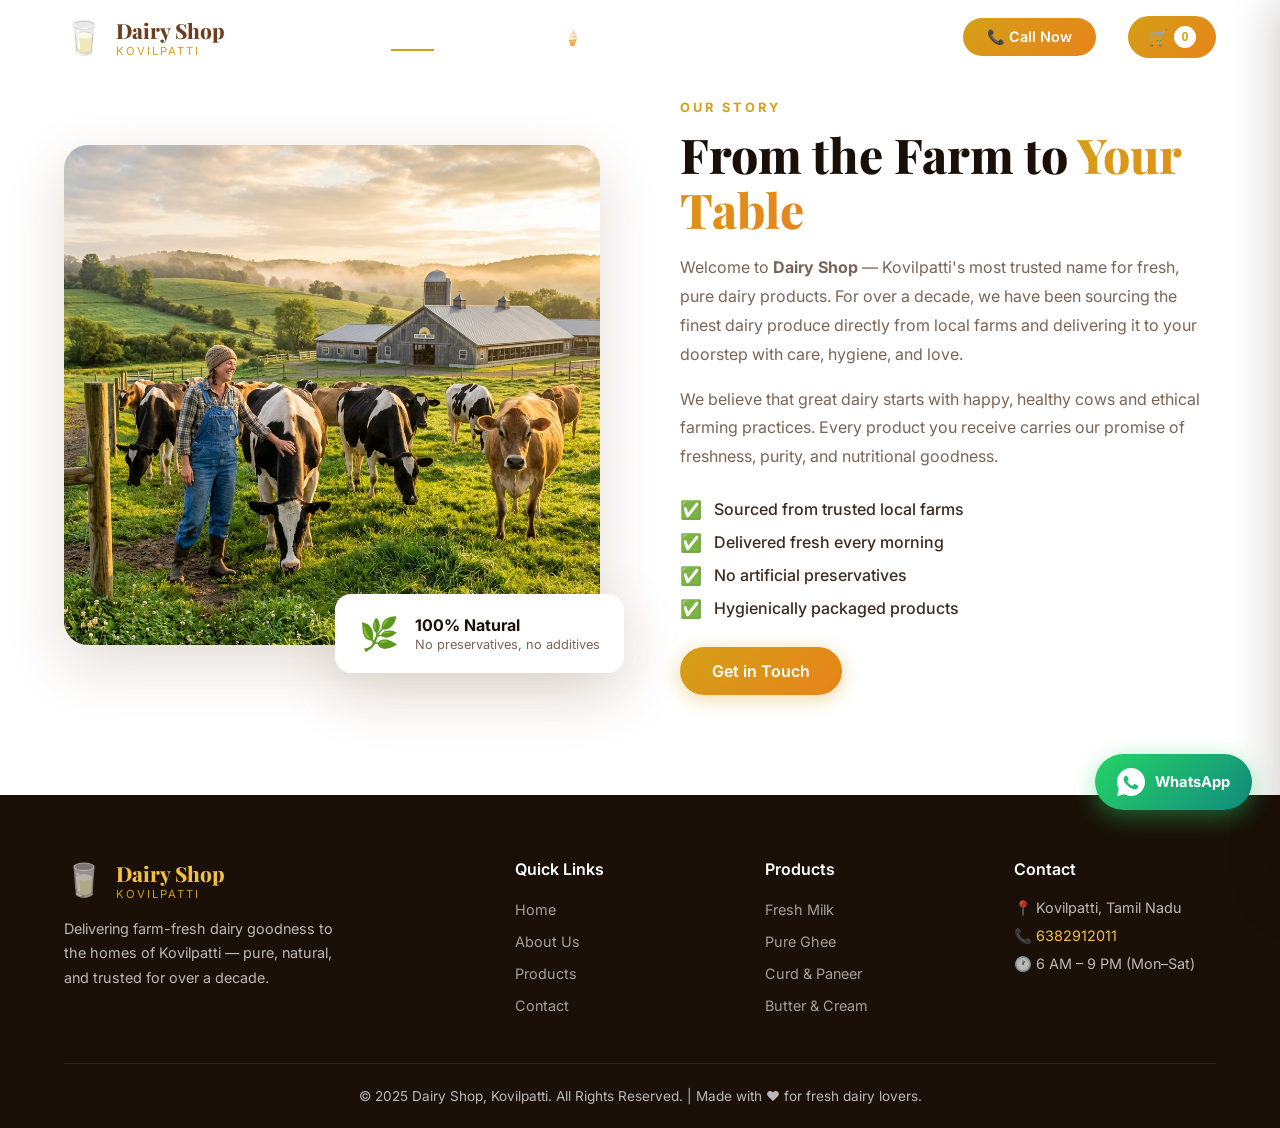
==== about.html @ 4e33db4f "Fix multi-page conversion encoding by manual rewrite" ====
<!DOCTYPE html>
<html lang="en">

<head>
  <meta charset="UTF-8" />
  <meta name="viewport" content="width=device-width, initial-scale=1.0" />
  <meta name="description"
    content="Dairy Shop Kovilpatti – Fresh, Pure & Premium Dairy Products delivered to your doorstep. Milk, Curd, Butter, Ghee, Paneer and more." />
  <title>Dairy Shop – Fresh & Pure | Kovilpatti</title>
  <link rel="preconnect" href="https://fonts.googleapis.com" />
  <link rel="preconnect" href="https://fonts.gstatic.com" crossorigin />
  <link
    href="https://fonts.googleapis.com/css2?family=Playfair+Display:wght@400;600;700;800&family=Inter:wght@300;400;500;600;700&display=swap"
    rel="stylesheet" />
  <link rel="stylesheet" href="style.css" />
</head>

<body>

  <!-- ========== NAVBAR ========== -->
  <header id="navbar" class="navbar">
    <div class="nav-container">
      <div class="nav-logo">
        <span class="logo-icon">🥛</span>
        <div>
          <span class="logo-name">Dairy Shop</span>
          <span class="logo-tagline">Kovilpatti</span>
        </div>
      </div>
      <nav class="nav-links" id="navLinks">
        <a href="index.html" class="nav-link">Home</a>
        <a href="about.html" class="nav-link active">About</a>
        <a href="products.html" class="nav-link">Products</a>
        <a href="icecream.html" class="nav-link">🍦 Ice Cream</a>
        <a href="why-us.html" class="nav-link">Why Us</a>
        <a href="testimonials.html" class="nav-link">Reviews</a>
        <a href="contact.html" class="nav-link">Contact</a>
      </nav>
      <a href="tel:6382912011" class="nav-cta" id="navCallBtn">📞 Call Now</a>
      <button class="cart-nav-btn" id="cartNavBtn" aria-label="View Cart">
        🛒 <span class="cart-count" id="cartCount">0</span>
      </button>
      <button class="hamburger" id="hamburger" aria-label="Toggle menu">
        <span></span><span></span><span></span>
      </button>
    </div>
  </header>

  <!-- ========== ABOUT ========== -->
  <section class="about" id="about">
    <div class="container">
      <div class="about-grid">
        <div class="about-image-wrap">
          <img src="about.png" alt="Happy cows at sunrise on a lush green farm" class="about-img" />
          <div class="about-card floating-card">
            <span class="card-icon">🌿</span>
            <div>
              <strong>100% Natural</strong>
              <p>No preservatives, no additives</p>
            </div>
          </div>
        </div>
        <div class="about-content">
          <div class="section-label">Our Story</div>
          <h2 class="section-title">From the Farm to <span class="gradient-text">Your Table</span></h2>
          <p class="about-text">
            Welcome to <strong>Dairy Shop</strong> — Kovilpatti's most trusted name for fresh, pure dairy products.
            For over a decade, we have been sourcing the finest dairy produce directly from local farms and
            delivering it to your doorstep with care, hygiene, and love.
          </p>
          <p class="about-text">
            We believe that great dairy starts with happy, healthy cows and ethical farming practices.
            Every product you receive carries our promise of freshness, purity, and nutritional goodness.
          </p>
          <div class="about-features">
            <div class="feature-item">
              <span class="feature-icon">✅</span>
              <span>Sourced from trusted local farms</span>
            </div>
            <div class="feature-item">
              <span class="feature-icon">✅</span>
              <span>Delivered fresh every morning</span>
            </div>
            <div class="feature-item">
              <span class="feature-icon">✅</span>
              <span>No artificial preservatives</span>
            </div>
            <div class="feature-item">
              <span class="feature-icon">✅</span>
              <span>Hygienically packaged products</span>
            </div>
          </div>
          <a href="contact.html" class="btn btn-primary">Get in Touch</a>
        </div>
      </div>
    </div>
  </section>

  <!-- ========== FOOTER ========== -->
  <footer class="footer">
    <div class="container">
      <div class="footer-top">
        <div class="footer-brand">
          <div class="nav-logo">
            <span class="logo-icon">🥛</span>
            <div>
              <span class="logo-name">Dairy Shop</span>
              <span class="logo-tagline">Kovilpatti</span>
            </div>
          </div>
          <p>Delivering farm-fresh dairy goodness to the homes of Kovilpatti — pure, natural, and trusted for over a
            decade.</p>
        </div>
        <div class="footer-links">
          <h4>Quick Links</h4>
          <ul>
            <li><a href="index.html">Home</a></li>
            <li><a href="about.html">About Us</a></li>
            <li><a href="products.html">Products</a></li>
            <li><a href="contact.html">Contact</a></li>
          </ul>
        </div>
        <div class="footer-links">
          <h4>Products</h4>
          <ul>
            <li><a href="products.html">Fresh Milk</a></li>
            <li><a href="products.html">Pure Ghee</a></li>
            <li><a href="products.html">Curd & Paneer</a></li>
            <li><a href="products.html">Butter & Cream</a></li>
          </ul>
        </div>
        <div class="footer-contact">
          <h4>Contact</h4>
          <p>📍 Kovilpatti, Tamil Nadu</p>
          <p>📞 <a href="tel:6382912011">6382912011</a></p>
          <p>🕐 6 AM – 9 PM (Mon–Sat)</p>
        </div>
      </div>
      <div class="footer-bottom">
        <p>© 2025 Dairy Shop, Kovilpatti. All Rights Reserved. | Made with ❤️ for fresh dairy lovers.</p>
      </div>
    </div>
  </footer>

  <!-- Scroll to Top -->
  <button class="scroll-top" id="scrollTop" aria-label="Scroll to top">↑</button>

  <!-- WhatsApp Floating Button -->
  <a href="https://wa.me/916382912011" target="_blank" rel="noopener noreferrer" class="whatsapp-fab" id="whatsappFab"
    aria-label="Chat on WhatsApp">
    <svg viewBox="0 0 32 32" width="28" height="28" fill="white" xmlns="http://www.w3.org/2000/svg">
      <path
        d="M16 0C7.163 0 0 7.163 0 16c0 2.822.737 5.47 2.027 7.774L0 32l8.476-2.002A15.94 15.94 0 0016 32c8.837 0 16-7.163 16-16S24.837 0 16 0zm8.006 22.392c-.337.947-1.966 1.814-2.71 1.927-.718.108-1.618.153-2.609-.164-.601-.195-1.373-.453-2.36-.888-4.15-1.81-6.862-5.997-7.07-6.278-.206-.28-1.68-2.235-1.68-4.262s1.063-3.027 1.44-3.44c.376-.412.822-.515 1.096-.515.275 0 .549.003.789.013.253.012.593-.096.928.708.337.815 1.144 2.81 1.245 3.013.1.205.167.443.033.715-.134.274-.2.443-.4.681-.2.24-.42.534-.599.717-.2.2-.408.416-.175.816.234.4 1.04 1.714 2.233 2.776 1.533 1.365 2.825 1.788 3.226 1.99.4.202.633.168.867-.1.234-.267 1.006-1.172 1.274-1.574.267-.4.534-.334.9-.2.367.134 2.334 1.1 2.734 1.3.4.2.666.3.766.467.1.168.1.967-.237 1.9z" />
    </svg>
    <span>WhatsApp</span>
  </a>

  <!-- Order Cart Panel -->
  <div class="cart-overlay" id="cartOverlay"></div>
  <div class="cart-panel" id="cartPanel">
    <div class="cart-panel-header">
      <h3>🛒 Your Order</h3>
      <button class="cart-close-btn" id="cartCloseBtn" aria-label="Close cart">✕</button>
    </div>
    <div class="cart-panel-body">
      <div class="cart-empty" id="cartEmpty">
        <div class="cart-empty-icon">🛒</div>
        <p>Your cart is empty!<br />Add products to order via WhatsApp.</p>
      </div>
      <ul class="cart-items-list" id="cartItemsList"></ul>
    </div>
    <div class="cart-panel-footer" id="cartPanelFooter" style="display:none">
      <div class="cart-name-group">
        <label for="cartCustomerName">Your Name</label>
        <input type="text" id="cartCustomerName" placeholder="e.g. Ravi Kumar" />
      </div>
      <div class="cart-name-group">
        <label for="cartCustomerPhone">Your Phone</label>
        <input type="tel" id="cartCustomerPhone" placeholder="e.g. 9876543210" />
      </div>
      <button class="cart-whatsapp-btn" id="cartWhatsappBtn">
        <svg viewBox="0 0 32 32" width="20" height="20" fill="white" xmlns="http://www.w3.org/2000/svg">
          <path
            d="M16 0C7.163 0 0 7.163 0 16c0 2.822.737 5.47 2.027 7.774L0 32l8.476-2.002A15.94 15.94 0 0016 32c8.837 0 16-7.163 16-16S24.837 0 16 0zm8.006 22.392c-.337.947-1.966 1.814-2.71 1.927-.718.108-1.618.153-2.609-.164-.601-.195-1.373-.453-2.36-.888-4.15-1.81-6.862-5.997-7.07-6.278-.206-.28-1.68-2.235-1.68-4.262s1.063-3.027 1.44-3.44c.376-.412.822-.515 1.096-.515.275 0 .549.003.789.013.253.012.593-.096.928.708.337.815 1.144 2.81 1.245 3.013.1.205.167.443.033.715-.134.274-.2.443-.4.681-.2.24-.42.534-.599.717-.2.2-.408.416-.175.816.234.4 1.04 1.714 2.233 2.776 1.533 1.365 2.825 1.788 3.226 1.99.4.202.633.168.867-.1.234-.267 1.006-1.172 1.274-1.574.267-.4.534-.334.9-.2.367.134 2.334 1.1 2.734 1.3.4.2.666.3.766.467.1.168.1.967-.237 1.9z" />
        </svg>
        Order on WhatsApp
      </button>
      <button class="cart-clear-btn" id="cartClearBtn">🗑️ Clear Cart</button>
    </div>
  </div>

  <script src="script.js"></script>
</body>

</html>
---- style.css ----
@import url('https://fonts.googleapis.com/css2?family=Playfair+Display:wght@400;600;700;800&family=Inter:wght@300;400;500;600;700&display=swap');

*, *::before, *::after { box-sizing: border-box; margin: 0; padding: 0; }

:root {
  --cream: #fffbf2;
  --warm: #f5e6c8;
  --gold: #d4a017;
  --gold-light: #f0c040;
  --brown: #6b3f1e;
  --dark: #1a1008;
  --text: #3d2b1f;
  --muted: #7a6555;
  --white: #ffffff;
  --green: #2d6a4f;
  --radius: 16px;
  --shadow: 0 8px 32px rgba(107,63,30,0.12);
  --shadow-lg: 0 20px 60px rgba(107,63,30,0.18);
}

html { scroll-behavior: smooth; }

body {
  font-family: 'Inter', sans-serif;
  background: var(--cream);
  color: var(--text);
  overflow-x: hidden;
}

/* SCROLLBAR */
::-webkit-scrollbar { width: 6px; }
::-webkit-scrollbar-track { background: var(--warm); }
::-webkit-scrollbar-thumb { background: var(--gold); border-radius: 3px; }

/* UTILITIES */
.container { max-width: 1200px; margin: 0 auto; padding: 0 24px; }
.gradient-text { background: linear-gradient(135deg, var(--gold), #e8831a); -webkit-background-clip: text; -webkit-text-fill-color: transparent; background-clip: text; }
.section-label { font-size: 0.8rem; font-weight: 700; letter-spacing: 3px; text-transform: uppercase; color: var(--gold); margin-bottom: 12px; }
.section-title { font-family: 'Playfair Display', serif; font-size: clamp(2rem, 4vw, 3rem); font-weight: 800; line-height: 1.15; margin-bottom: 16px; color: var(--dark); }
.section-subtitle { font-size: 1.05rem; color: var(--muted); max-width: 540px; margin: 0 auto; }
.section-header { text-align: center; margin-bottom: 56px; }
.btn { display: inline-flex; align-items: center; gap: 8px; padding: 14px 32px; border-radius: 50px; font-size: 1rem; font-weight: 600; text-decoration: none; cursor: pointer; transition: all 0.3s ease; border: none; }
.btn-primary { background: linear-gradient(135deg, var(--gold), #e8831a); color: var(--white); box-shadow: 0 4px 20px rgba(212,160,23,0.4); }
.btn-primary:hover { transform: translateY(-3px); box-shadow: 0 8px 30px rgba(212,160,23,0.5); }
.btn-outline { background: transparent; color: var(--white); border: 2px solid rgba(255,255,255,0.6); backdrop-filter: blur(8px); }
.btn-outline:hover { background: rgba(255,255,255,0.15); transform: translateY(-3px); }
.full-width { width: 100%; justify-content: center; }

/* NAVBAR */
.navbar { position: fixed; top: 0; left: 0; right: 0; z-index: 1000; padding: 16px 0; transition: all 0.4s ease; }
.navbar.scrolled { background: rgba(255,251,242,0.95); backdrop-filter: blur(20px); box-shadow: var(--shadow); padding: 10px 0; }
.nav-container { max-width: 1200px; margin: 0 auto; padding: 0 24px; display: flex; align-items: center; gap: 32px; }
.nav-logo { display: flex; align-items: center; gap: 12px; text-decoration: none; margin-right: auto; }
.logo-icon { font-size: 2rem; }
.logo-name { display: block; font-family: 'Playfair Display', serif; font-size: 1.3rem; font-weight: 800; color: var(--brown); }
.logo-tagline { display: block; font-size: 0.7rem; letter-spacing: 2px; text-transform: uppercase; color: var(--gold); }
.nav-links { display: flex; gap: 32px; }
.nav-link { text-decoration: none; font-size: 0.95rem; font-weight: 500; color: var(--text); transition: color 0.3s; position: relative; }
.navbar:not(.scrolled) .nav-link { color: rgba(255,255,255,0.85); }
.nav-link::after { content: ''; position: absolute; bottom: -4px; left: 0; width: 0; height: 2px; background: var(--gold); transition: width 0.3s; }
.nav-link:hover::after, .nav-link.active::after { width: 100%; }
.nav-cta { background: linear-gradient(135deg, var(--gold), #e8831a); color: white; padding: 10px 24px; border-radius: 50px; text-decoration: none; font-weight: 600; font-size: 0.9rem; transition: all 0.3s; }
.nav-cta:hover { transform: translateY(-2px); box-shadow: 0 6px 20px rgba(212,160,23,0.4); }
.hamburger { display: none; flex-direction: column; gap: 5px; cursor: pointer; background: none; border: none; padding: 4px; }
.hamburger span { width: 26px; height: 2px; background: var(--gold); border-radius: 2px; transition: all 0.3s; }

/* HERO */
.hero { position: relative; min-height: 100vh; display: flex; align-items: center; overflow: hidden; }
.hero-bg-img { position: absolute; inset: 0; width: 100%; height: 100%; object-fit: cover; }
.hero-bg-overlay { position: absolute; inset: 0; background: linear-gradient(135deg, rgba(26,16,8,0.8) 0%, rgba(107,63,30,0.6) 60%, rgba(26,16,8,0.4) 100%); z-index: 1; }
.hero-content { position: relative; z-index: 2; max-width: 1200px; margin: 0 auto; padding: 120px 24px 80px; }
.hero-badge { display: inline-flex; align-items: center; gap: 8px; background: rgba(255,255,255,0.12); backdrop-filter: blur(12px); border: 1px solid rgba(255,255,255,0.2); color: white; padding: 8px 20px; border-radius: 50px; font-size: 0.85rem; font-weight: 600; letter-spacing: 1px; margin-bottom: 24px; }
.badge-dot { width: 8px; height: 8px; background: #4ade80; border-radius: 50%; animation: pulse 1.5s ease-in-out infinite; }
@keyframes pulse { 0%,100%{opacity:1;transform:scale(1)} 50%{opacity:0.6;transform:scale(1.3)} }
.hero-title { font-family: 'Playfair Display', serif; font-size: clamp(3rem, 7vw, 5.5rem); font-weight: 800; color: white; line-height: 1.1; margin-bottom: 24px; }
.hero-subtitle { font-size: 1.2rem; color: rgba(255,255,255,0.8); max-width: 520px; line-height: 1.7; margin-bottom: 40px; }
.hero-buttons { display: flex; gap: 16px; flex-wrap: wrap; margin-bottom: 56px; }
.hero-stats { display: flex; align-items: center; gap: 32px; }
.stat-number { display: block; font-family: 'Playfair Display', serif; font-size: 2rem; font-weight: 800; color: var(--gold-light); }
.stat-label { font-size: 0.8rem; color: rgba(255,255,255,0.7); text-transform: uppercase; letter-spacing: 1px; }
.stat-divider { width: 1px; height: 40px; background: rgba(255,255,255,0.3); }
.hero-scroll-indicator { position: absolute; bottom: 32px; left: 50%; transform: translateX(-50%); z-index: 2; text-align: center; color: rgba(255,255,255,0.6); font-size: 0.8rem; letter-spacing: 2px; }
.scroll-arrow { font-size: 1.2rem; animation: bounce 1.5s infinite; margin-top: 4px; }
@keyframes bounce { 0%,100%{transform:translateY(0)} 50%{transform:translateY(6px)} }

/* MARQUEE */
.marquee-strip { background: linear-gradient(135deg, var(--brown), #8b4513); padding: 16px 0; overflow: hidden; }
.marquee-track { display: flex; gap: 48px; animation: marquee 25s linear infinite; white-space: nowrap; }
.marquee-track span { color: var(--gold-light); font-weight: 600; font-size: 0.95rem; letter-spacing: 1px; flex-shrink: 0; }
@keyframes marquee { from{transform:translateX(0)} to{transform:translateX(-50%)} }

/* ABOUT */
.about { padding: 100px 0; background: var(--white); }
.about-grid { display: grid; grid-template-columns: 1fr 1fr; gap: 80px; align-items: center; }
.about-image-wrap { position: relative; }
.about-img { width: 100%; border-radius: 24px; object-fit: cover; height: 500px; box-shadow: var(--shadow-lg); }
.floating-card { position: absolute; bottom: -24px; right: -24px; background: white; border-radius: 16px; padding: 20px 24px; display: flex; align-items: center; gap: 16px; box-shadow: var(--shadow-lg); animation: float 3s ease-in-out infinite; }
@keyframes float { 0%,100%{transform:translateY(0)} 50%{transform:translateY(-8px)} }
.card-icon { font-size: 2rem; }
.floating-card strong { display: block; font-size: 1rem; color: var(--dark); }
.floating-card p { font-size: 0.8rem; color: var(--muted); margin-top: 2px; }
.about-text { color: var(--muted); line-height: 1.8; margin-bottom: 16px; }
.about-features { display: flex; flex-direction: column; gap: 12px; margin: 28px 0; }
.feature-item { display: flex; align-items: center; gap: 12px; font-weight: 500; }
.feature-icon { font-size: 1.1rem; }

/* PRODUCTS */
.products { padding: 100px 0; background: var(--cream); }
.product-filters { display: flex; justify-content: center; gap: 12px; flex-wrap: wrap; margin-bottom: 48px; }
.filter-btn { padding: 10px 24px; border-radius: 50px; border: 2px solid var(--warm); background: white; color: var(--muted); font-weight: 600; cursor: pointer; transition: all 0.3s; font-size: 0.9rem; }
.filter-btn.active, .filter-btn:hover { background: linear-gradient(135deg, var(--gold), #e8831a); border-color: transparent; color: white; box-shadow: 0 4px 16px rgba(212,160,23,0.35); }
.products-grid { display: grid; grid-template-columns: repeat(auto-fill, minmax(260px, 1fr)); gap: 28px; }
.product-card { background: white; border-radius: var(--radius); overflow: hidden; box-shadow: var(--shadow); transition: all 0.4s ease; border: 1px solid rgba(212,160,23,0.1); }
.product-card:hover { transform: translateY(-8px); box-shadow: var(--shadow-lg); }
.product-card.hidden { display: none; }
.product-img-wrap { position: relative; background: linear-gradient(135deg, var(--warm), #fdebd0); height: 180px; display: flex; align-items: center; justify-content: center; }
.product-emoji { font-size: 4.5rem; filter: drop-shadow(0 4px 8px rgba(0,0,0,0.1)); transition: transform 0.3s; }
.product-card:hover .product-emoji { transform: scale(1.12) rotate(-3deg); }
.product-badge { position: absolute; top: 12px; right: 12px; background: linear-gradient(135deg, var(--gold), #e8831a); color: white; font-size: 0.72rem; font-weight: 700; padding: 4px 12px; border-radius: 50px; letter-spacing: 0.5px; }
.new-badge { background: linear-gradient(135deg, #2d6a4f, #40916c) !important; }
.product-info { padding: 20px; }
.product-info h3 { font-family: 'Playfair Display', serif; font-size: 1.1rem; font-weight: 700; margin-bottom: 8px; color: var(--dark); }
.product-info p { font-size: 0.88rem; color: var(--muted); line-height: 1.6; margin-bottom: 14px; }
.product-tags { display: flex; gap: 8px; flex-wrap: wrap; }
.tag { background: var(--warm); color: var(--brown); font-size: 0.72rem; font-weight: 600; padding: 4px 12px; border-radius: 50px; }

/* WHY US */
.why-us { padding: 100px 0; background: linear-gradient(135deg, var(--brown) 0%, #3d1a0a 100%); position: relative; overflow: hidden; }
.why-us::before { content: ''; position: absolute; inset: 0; background: url("data:image/svg+xml,%3Csvg width='60' height='60' viewBox='0 0 60 60' xmlns='http://www.w3.org/2000/svg'%3E%3Cg fill='none' fill-rule='evenodd'%3E%3Cg fill='%23ffffff' fill-opacity='0.03'%3E%3Ccircle cx='30' cy='30' r='4'/%3E%3C/g%3E%3C/g%3E%3C/svg%3E"); }
.why-us .section-label { color: var(--gold-light); }
.why-us .section-title { color: white; }
.why-grid { display: grid; grid-template-columns: repeat(3, 1fr); gap: 28px; position: relative; }
.why-card { background: rgba(255,255,255,0.06); backdrop-filter: blur(12px); border: 1px solid rgba(255,255,255,0.1); border-radius: var(--radius); padding: 36px 28px; text-align: center; transition: all 0.4s ease; }
.why-card:hover { background: rgba(255,255,255,0.12); transform: translateY(-6px); border-color: rgba(212,160,23,0.4); }
.why-icon { font-size: 2.8rem; margin-bottom: 20px; display: block; }
.why-card h3 { font-family: 'Playfair Display', serif; font-size: 1.2rem; color: white; margin-bottom: 12px; font-weight: 700; }
.why-card p { font-size: 0.9rem; color: rgba(255,255,255,0.65); line-height: 1.7; }

/* TESTIMONIALS */
.testimonials { padding: 100px 0; background: var(--white); }
.testimonials-track { position: relative; min-height: 220px; }
.testimonial-card { display: none; background: var(--cream); border-radius: 24px; padding: 40px; border: 1px solid var(--warm); box-shadow: var(--shadow); max-width: 700px; margin: 0 auto; animation: fadeIn 0.5s ease; }
.testimonial-card.active { display: block; }
@keyframes fadeIn { from{opacity:0;transform:translateY(12px)} to{opacity:1;transform:translateY(0)} }
.stars { color: var(--gold); font-size: 1.4rem; margin-bottom: 16px; }
.review-text { font-size: 1.1rem; color: var(--text); line-height: 1.8; font-style: italic; margin-bottom: 24px; }
.reviewer { display: flex; align-items: center; gap: 16px; }
.reviewer-avatar { width: 48px; height: 48px; background: linear-gradient(135deg, var(--gold), #e8831a); border-radius: 50%; display: flex; align-items: center; justify-content: center; color: white; font-size: 1.3rem; font-weight: 700; }
.reviewer strong { display: block; font-size: 1rem; color: var(--dark); }
.reviewer span { font-size: 0.85rem; color: var(--muted); }
.testimonial-dots { display: flex; justify-content: center; gap: 10px; margin-top: 32px; }
.dot { width: 10px; height: 10px; border-radius: 50%; background: var(--warm); cursor: pointer; transition: all 0.3s; border: 2px solid transparent; }
.dot.active { background: var(--gold); transform: scale(1.3); }

/* CONTACT */
.contact { padding: 100px 0; background: var(--cream); }
.contact-grid { display: grid; grid-template-columns: 1fr 1.4fr; gap: 60px; align-items: start; }
.contact-info { display: flex; flex-direction: column; gap: 20px; }
.contact-card { background: white; border-radius: var(--radius); padding: 24px; display: flex; align-items: center; gap: 20px; box-shadow: var(--shadow); border: 1px solid var(--warm); transition: all 0.3s; }
.contact-card:hover { transform: translateX(6px); border-color: var(--gold); }
.contact-icon { font-size: 2rem; width: 52px; height: 52px; background: var(--warm); border-radius: 12px; display: flex; align-items: center; justify-content: center; }
.contact-card h4 { font-size: 0.85rem; text-transform: uppercase; letter-spacing: 1px; color: var(--gold); margin-bottom: 4px; font-weight: 700; }
.contact-card p, .contact-card a { color: var(--text); font-size: 0.95rem; text-decoration: none; line-height: 1.6; }
.contact-card a:hover { color: var(--gold); }
.contact-form-wrap { background: white; border-radius: 24px; padding: 48px; box-shadow: var(--shadow-lg); }
.contact-form-wrap h3 { font-family: 'Playfair Display', serif; font-size: 1.8rem; color: var(--dark); margin-bottom: 32px; }
.form-group { margin-bottom: 20px; }
.form-group label { display: block; font-size: 0.88rem; font-weight: 600; color: var(--text); margin-bottom: 8px; }
.form-group input, .form-group textarea { width: 100%; padding: 14px 18px; border: 2px solid var(--warm); border-radius: 12px; font-size: 1rem; font-family: 'Inter', sans-serif; color: var(--text); background: var(--cream); transition: border-color 0.3s; outline: none; resize: none; }
.form-group input:focus, .form-group textarea:focus { border-color: var(--gold); background: white; }
.form-success { display: none; margin-top: 16px; text-align: center; color: var(--green); font-weight: 600; background: #d1fae5; padding: 12px; border-radius: 10px; }

/* FOOTER */
.footer { background: var(--dark); color: rgba(255,255,255,0.7); }
.footer-top { display: grid; grid-template-columns: 2fr 1fr 1fr 1fr; gap: 48px; padding: 64px 0 48px; }
.footer-brand p { font-size: 0.9rem; line-height: 1.7; margin-top: 16px; max-width: 280px; }
.footer-brand .logo-name { color: var(--gold-light); }
.footer-brand .logo-tagline { color: var(--gold); }
.footer-links h4, .footer-contact h4 { color: white; font-size: 1rem; margin-bottom: 20px; font-weight: 600; }
.footer-links ul { list-style: none; display: flex; flex-direction: column; gap: 12px; }
.footer-links a { color: rgba(255,255,255,0.6); text-decoration: none; font-size: 0.9rem; transition: color 0.3s; }
.footer-links a:hover { color: var(--gold-light); }
.footer-contact p { font-size: 0.9rem; margin-bottom: 10px; }
.footer-contact a { color: var(--gold-light); text-decoration: none; }
.footer-bottom { border-top: 1px solid rgba(255,255,255,0.08); padding: 24px 0; text-align: center; font-size: 0.85rem; }

/* SCROLL TOP */
.scroll-top { position: fixed; bottom: 32px; right: 32px; width: 48px; height: 48px; background: linear-gradient(135deg, var(--gold), #e8831a); color: white; border: none; border-radius: 50%; font-size: 1.3rem; cursor: pointer; box-shadow: 0 4px 20px rgba(212,160,23,0.4); opacity: 0; transform: translateY(16px); transition: all 0.3s; z-index: 999; }
.scroll-top.visible { opacity: 1; transform: translateY(0); }
.scroll-top:hover { transform: translateY(-4px); }

/* RESPONSIVE */
@media (max-width: 960px) {
  .about-grid { grid-template-columns: 1fr; gap: 40px; }
  .floating-card { right: 0; }
  .why-grid { grid-template-columns: 1fr 1fr; }
  .contact-grid { grid-template-columns: 1fr; }
  .footer-top { grid-template-columns: 1fr 1fr; }
}
@media (max-width: 768px) {
  .nav-links { display: none; flex-direction: column; position: absolute; top: 70px; left: 0; right: 0; background: white; padding: 24px; gap: 20px; box-shadow: var(--shadow); }
  .nav-links.open { display: flex; }
  .nav-link { color: var(--text) !important; font-size: 1.1rem; }
  .hamburger { display: flex; }
  .hero-stats { flex-direction: column; align-items: flex-start; gap: 16px; }
  .stat-divider { display: none; }
  .why-grid { grid-template-columns: 1fr; }
  .footer-top { grid-template-columns: 1fr; gap: 32px; }
  .contact-form-wrap { padding: 28px; }
}
@media (max-width: 480px) {
  .hero-buttons { flex-direction: column; }
  .btn { width: 100%; justify-content: center; }
}

/* ===== ICE CREAM SECTION ===== */
.icecream-section {
  padding: 100px 0 80px;
  background: linear-gradient(160deg, #fff9f0 0%, #fff0f5 50%, #f0f8ff 100%);
  position: relative;
  overflow: hidden;
}
.icecream-section::before {
  content: '🍦';
  position: absolute;
  font-size: 18rem;
  opacity: 0.04;
  top: -40px;
  right: -60px;
  pointer-events: none;
  transform: rotate(15deg);
}

.icecream-grid {
  display: grid;
  grid-template-columns: repeat(4, 1fr);
  gap: 24px;
  margin-bottom: 60px;
}

.icecream-card {
  background: white;
  border-radius: 24px;
  overflow: hidden;
  box-shadow: 0 8px 32px rgba(0,0,0,0.08);
  transition: all 0.4s ease;
  border: 1px solid rgba(255,255,255,0.8);
}
.icecream-card:hover {
  transform: translateY(-10px) rotate(-1deg);
  box-shadow: 0 20px 48px rgba(0,0,0,0.14);
}

.icecream-emoji-wrap {
  height: 150px;
  display: flex;
  align-items: center;
  justify-content: center;
  position: relative;
  overflow: hidden;
}
.icecream-emoji {
  font-size: 5rem;
  filter: drop-shadow(0 4px 12px rgba(0,0,0,0.15));
  transition: transform 0.4s ease;
}
.icecream-card:hover .icecream-emoji { transform: scale(1.2) rotate(8deg); }

/* Flavour background colours */
.choco-bg        { background: linear-gradient(135deg, #6b3226, #a0522d, #8b4513); }
.vanilla-bg      { background: linear-gradient(135deg, #f5e6a3, #f0d060, #e8c840); }
.strawberry-bg   { background: linear-gradient(135deg, #ff6b8a, #ff4d6d, #e63950); }
.butterscotch-bg { background: linear-gradient(135deg, #f5a623, #e8831a, #d4700a); }

.icecream-info {
  padding: 20px;
}
.icecream-info h3 {
  font-family: 'Playfair Display', serif;
  font-size: 1.2rem;
  font-weight: 800;
  color: var(--dark);
  margin-bottom: 6px;
}
.icecream-info p {
  font-size: 0.82rem;
  color: var(--muted);
  line-height: 1.5;
  margin-bottom: 14px;
}

.icecream-price-row {
  display: flex;
  align-items: center;
  justify-content: space-between;
  background: var(--cream);
  border-radius: 12px;
  padding: 10px 16px;
  margin-bottom: 12px;
}
.scoop-label {
  font-size: 0.78rem;
  font-weight: 600;
  color: var(--muted);
  text-transform: uppercase;
  letter-spacing: 1px;
}
.icecream-price {
  font-family: 'Playfair Display', serif;
  font-size: 1.5rem;
  font-weight: 800;
  background: linear-gradient(135deg, var(--gold), #e8831a);
  -webkit-background-clip: text;
  -webkit-text-fill-color: transparent;
  background-clip: text;
}

/* Ice Cream Image Banner */
.icecream-img-wrap {
  position: relative;
  border-radius: 28px;
  overflow: hidden;
  box-shadow: 0 16px 56px rgba(0,0,0,0.12);
  max-height: 420px;
}
.icecream-banner-img {
  width: 100%;
  height: 420px;
  object-fit: cover;
  display: block;
  transition: transform 0.6s ease;
}
.icecream-img-wrap:hover .icecream-banner-img { transform: scale(1.03); }
.icecream-img-badge {
  position: absolute;
  bottom: 24px;
  left: 50%;
  transform: translateX(-50%);
  background: rgba(255,255,255,0.92);
  backdrop-filter: blur(12px);
  padding: 14px 36px;
  border-radius: 50px;
  font-size: 1.1rem;
  font-weight: 700;
  color: var(--brown);
  box-shadow: 0 4px 24px rgba(0,0,0,0.12);
  white-space: nowrap;
}

@media (max-width: 960px) {
  .icecream-grid { grid-template-columns: repeat(2, 1fr); }
}
@media (max-width: 540px) {
  .icecream-grid { grid-template-columns: repeat(2, 1fr); gap: 14px; }
  .icecream-banner-img { height: 260px; }
}

/* ===== CART NAV BUTTON ===== */

.cart-nav-btn {
  position: relative;
  background: linear-gradient(135deg, var(--gold), #e8831a);
  color: white;
  border: none;
  border-radius: 50px;
  padding: 10px 20px;
  font-size: 1rem;
  font-weight: 700;
  cursor: pointer;
  display: flex;
  align-items: center;
  gap: 6px;
  transition: all 0.3s;
}
.cart-nav-btn:hover { transform: translateY(-2px); box-shadow: 0 6px 20px rgba(212,160,23,0.45); }
.cart-count {
  background: white;
  color: var(--gold);
  border-radius: 50%;
  width: 22px;
  height: 22px;
  display: inline-flex;
  align-items: center;
  justify-content: center;
  font-size: 0.78rem;
  font-weight: 800;
  transition: transform 0.2s;
}
.cart-count.bounce { animation: badgeBounce 0.4s ease; }
@keyframes badgeBounce {
  0%   { transform: scale(1); }
  40%  { transform: scale(1.6); }
  70%  { transform: scale(0.9); }
  100% { transform: scale(1); }
}

/* ===== ADD TO ORDER BUTTON ===== */
.add-to-cart-btn {
  margin-top: 14px;
  width: 100%;
  padding: 11px 18px;
  border: 2px solid var(--gold);
  border-radius: 50px;
  background: transparent;
  color: var(--brown);
  font-size: 0.88rem;
  font-weight: 700;
  cursor: pointer;
  transition: all 0.3s ease;
  font-family: 'Inter', sans-serif;
}
.add-to-cart-btn:hover {
  background: linear-gradient(135deg, var(--gold), #e8831a);
  color: white;
  border-color: transparent;
  transform: translateY(-2px);
  box-shadow: 0 4px 16px rgba(212,160,23,0.35);
}

/* ===== WHATSAPP FAB ===== */
.whatsapp-fab {
  position: fixed;
  bottom: 90px;
  right: 28px;
  z-index: 1100;
  background: linear-gradient(135deg, #25d366, #128c7e);
  color: white;
  border-radius: 50px;
  padding: 14px 22px;
  display: flex;
  align-items: center;
  gap: 10px;
  text-decoration: none;
  font-weight: 700;
  font-size: 0.92rem;
  box-shadow: 0 6px 24px rgba(37,211,102,0.45);
  transition: all 0.3s ease;
  animation: waPulse 2.5s ease-in-out infinite;
}
.whatsapp-fab:hover {
  transform: translateY(-4px) scale(1.05);
  box-shadow: 0 10px 32px rgba(37,211,102,0.55);
  animation: none;
}
@keyframes waPulse {
  0%,100% { box-shadow: 0 6px 24px rgba(37,211,102,0.45); }
  50%      { box-shadow: 0 6px 40px rgba(37,211,102,0.7); }
}

/* ===== CART OVERLAY ===== */
.cart-overlay {
  position: fixed;
  inset: 0;
  background: rgba(26,16,8,0.55);
  backdrop-filter: blur(4px);
  z-index: 1200;
  opacity: 0;
  pointer-events: none;
  transition: opacity 0.35s ease;
}
.cart-overlay.active { opacity: 1; pointer-events: all; }

/* ===== CART PANEL ===== */
.cart-panel {
  position: fixed;
  top: 0;
  right: -420px;
  width: 420px;
  max-width: 100vw;
  height: 100vh;
  background: var(--white);
  z-index: 1300;
  display: flex;
  flex-direction: column;
  box-shadow: -8px 0 40px rgba(26,16,8,0.18);
  transition: right 0.4s cubic-bezier(0.4, 0, 0.2, 1);
}
.cart-panel.open { right: 0; }

.cart-panel-header {
  display: flex;
  align-items: center;
  justify-content: space-between;
  padding: 24px 28px;
  border-bottom: 1px solid var(--warm);
  background: linear-gradient(135deg, var(--brown), #8b4513);
}
.cart-panel-header h3 { font-family: 'Playfair Display', serif; font-size: 1.3rem; color: white; font-weight: 800; }
.cart-close-btn {
  background: rgba(255,255,255,0.15);
  border: none;
  color: white;
  font-size: 1.1rem;
  width: 36px;
  height: 36px;
  border-radius: 50%;
  cursor: pointer;
  display: flex;
  align-items: center;
  justify-content: center;
  transition: background 0.2s;
}
.cart-close-btn:hover { background: rgba(255,255,255,0.3); }

.cart-panel-body {
  flex: 1;
  overflow-y: auto;
  padding: 24px 28px;
}

.cart-empty { text-align: center; padding: 48px 0; }
.cart-empty-icon { font-size: 3.5rem; margin-bottom: 16px; }
.cart-empty p { color: var(--muted); font-size: 1rem; line-height: 1.7; }

.cart-items-list { list-style: none; display: flex; flex-direction: column; gap: 14px; }
.cart-item {
  display: flex;
  align-items: center;
  justify-content: space-between;
  background: var(--cream);
  border-radius: 12px;
  padding: 14px 16px;
  border: 1px solid var(--warm);
  gap: 10px;
}
.cart-item-name { font-weight: 600; color: var(--dark); font-size: 0.95rem; flex: 1; }
.cart-item-controls { display: flex; align-items: center; gap: 8px; }
.qty-btn {
  width: 28px;
  height: 28px;
  border-radius: 50%;
  border: 2px solid var(--gold);
  background: transparent;
  color: var(--brown);
  font-size: 1rem;
  font-weight: 700;
  cursor: pointer;
  display: flex;
  align-items: center;
  justify-content: center;
  transition: all 0.2s;
}
.qty-btn:hover { background: var(--gold); color: white; }
.qty-count { font-weight: 700; color: var(--dark); min-width: 20px; text-align: center; }
.remove-btn {
  background: none;
  border: none;
  cursor: pointer;
  font-size: 1rem;
  padding: 2px;
  transition: transform 0.2s;
}
.remove-btn:hover { transform: scale(1.3); }

/* ===== CART FOOTER ===== */
.cart-panel-footer {
  padding: 20px 28px 28px;
  border-top: 1px solid var(--warm);
  background: var(--cream);
  display: flex;
  flex-direction: column;
  gap: 14px;
}
.cart-name-group label { display: block; font-size: 0.82rem; font-weight: 600; color: var(--muted); margin-bottom: 6px; }
.cart-name-group input {
  width: 100%;
  padding: 11px 14px;
  border: 2px solid var(--warm);
  border-radius: 10px;
  font-size: 0.95rem;
  font-family: 'Inter', sans-serif;
  color: var(--text);
  background: white;
  outline: none;
  transition: border-color 0.3s;
}
.cart-name-group input:focus { border-color: var(--gold); }

.cart-whatsapp-btn {
  display: flex;
  align-items: center;
  justify-content: center;
  gap: 10px;
  padding: 15px;
  background: linear-gradient(135deg, #25d366, #128c7e);
  color: white;
  border: none;
  border-radius: 14px;
  font-size: 1rem;
  font-weight: 700;
  cursor: pointer;
  font-family: 'Inter', sans-serif;
  transition: all 0.3s ease;
  box-shadow: 0 4px 20px rgba(37,211,102,0.35);
}
.cart-whatsapp-btn:hover { transform: translateY(-2px); box-shadow: 0 8px 28px rgba(37,211,102,0.5); }

.cart-clear-btn {
  background: none;
  border: 2px solid #e74c3c;
  color: #e74c3c;
  border-radius: 10px;
  padding: 10px;
  font-size: 0.88rem;
  font-weight: 600;
  cursor: pointer;
  font-family: 'Inter', sans-serif;
  transition: all 0.3s;
}
.cart-clear-btn:hover { background: #e74c3c; color: white; }

/* ===== RESPONSIVE CART ===== */
@media (max-width: 480px) {
  .cart-panel { width: 100vw; right: -100vw; }
  .whatsapp-fab span { display: none; }
  .whatsapp-fab { padding: 14px; border-radius: 50%; }
}
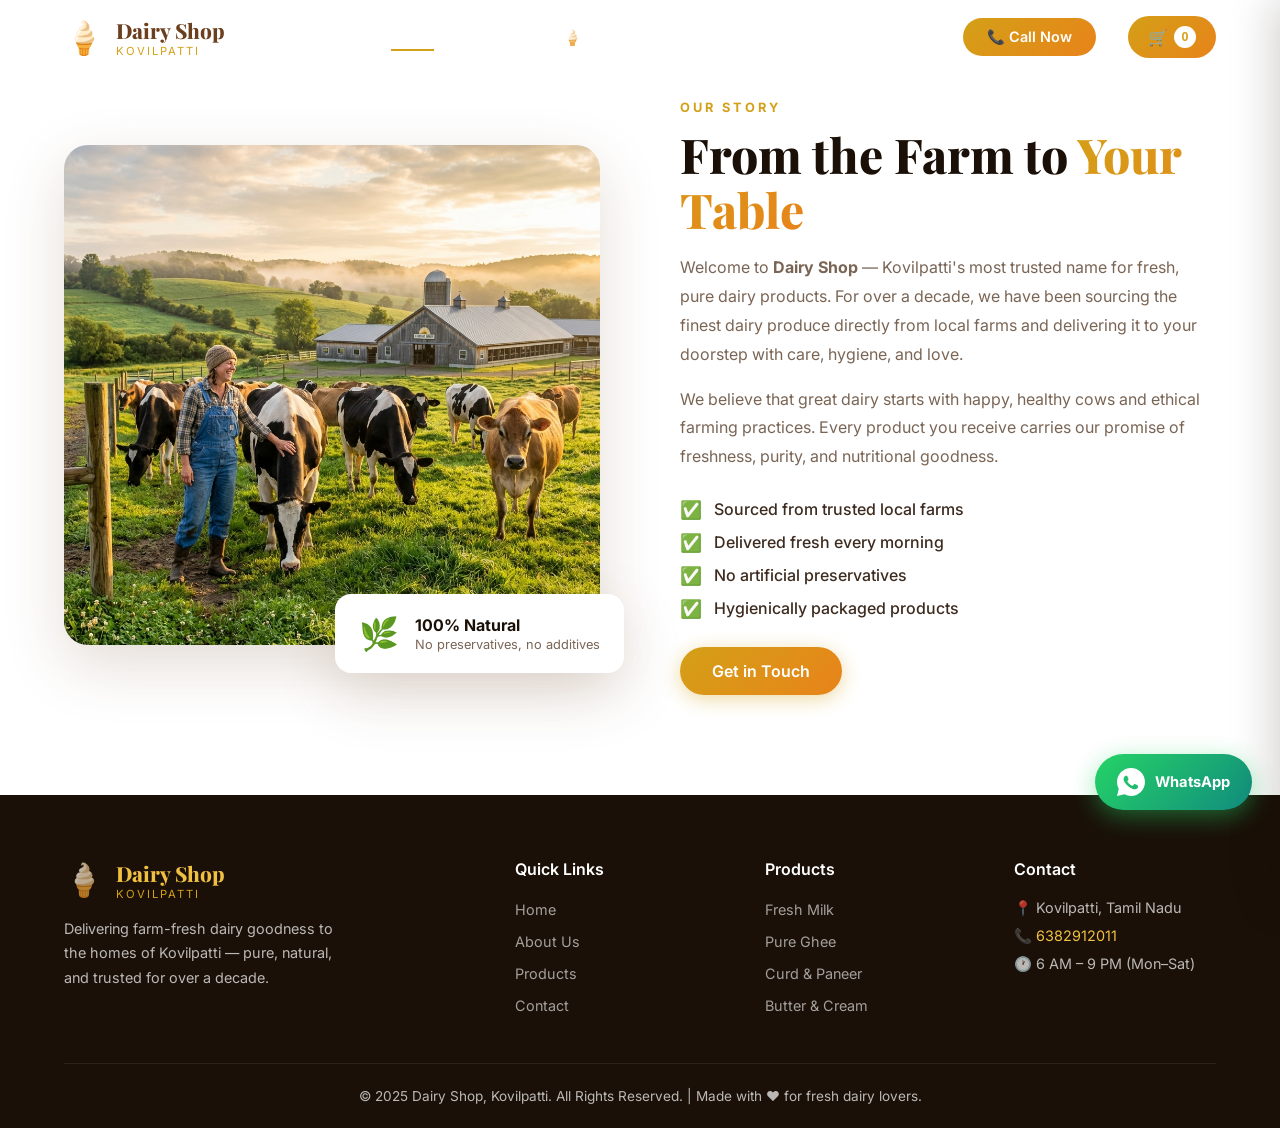
==== commit 0c0d731e: "Change logo icon from milk to ice cream scoop" ====
--- a/about.html
+++ b/about.html
@@ -21,7 +21,7 @@
   <header id="navbar" class="navbar">
     <div class="nav-container">
       <div class="nav-logo">
-        <span class="logo-icon">🥛</span>
+        <span class="logo-icon">🍦</span>
         <div>
           <span class="logo-name">Dairy Shop</span>
           <span class="logo-tagline">Kovilpatti</span>
@@ -102,7 +102,7 @@
       <div class="footer-top">
         <div class="footer-brand">
           <div class="nav-logo">
-            <span class="logo-icon">🥛</span>
+            <span class="logo-icon">🍦</span>
             <div>
               <span class="logo-name">Dairy Shop</span>
               <span class="logo-tagline">Kovilpatti</span>
